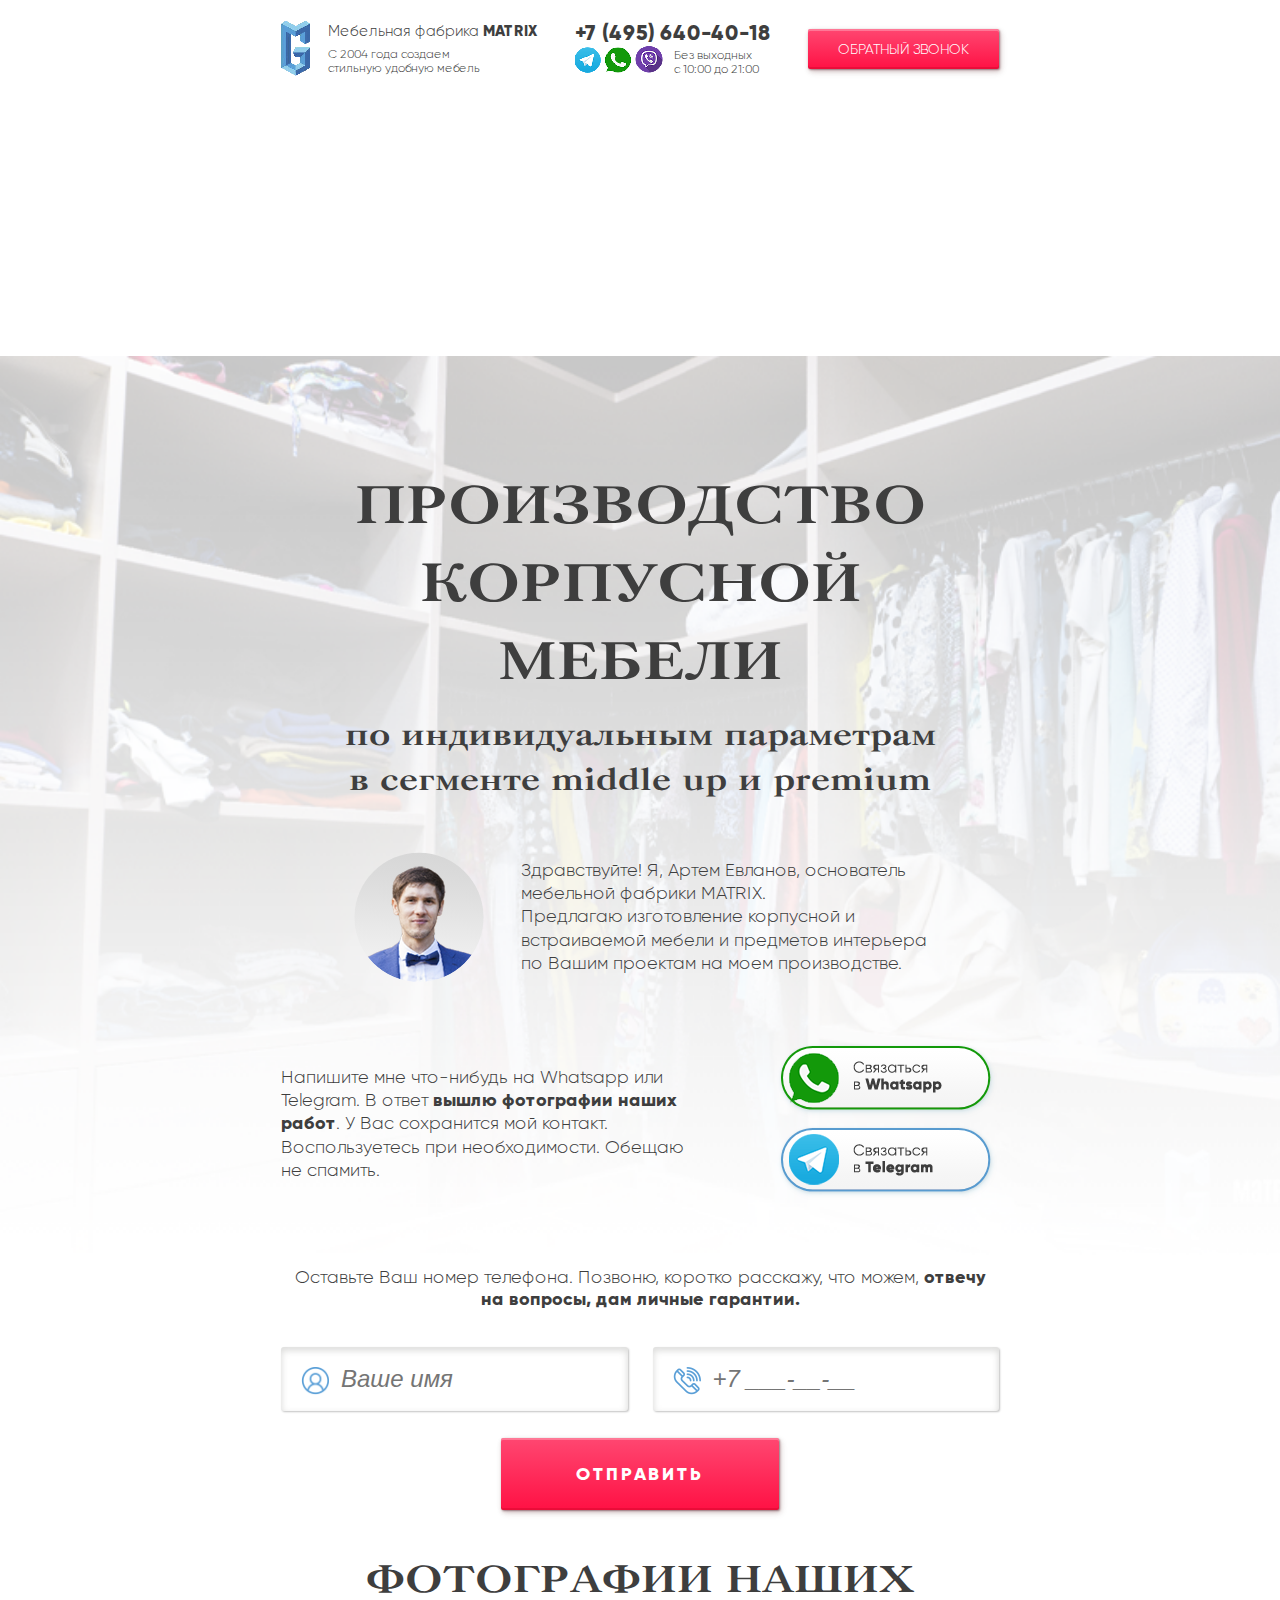
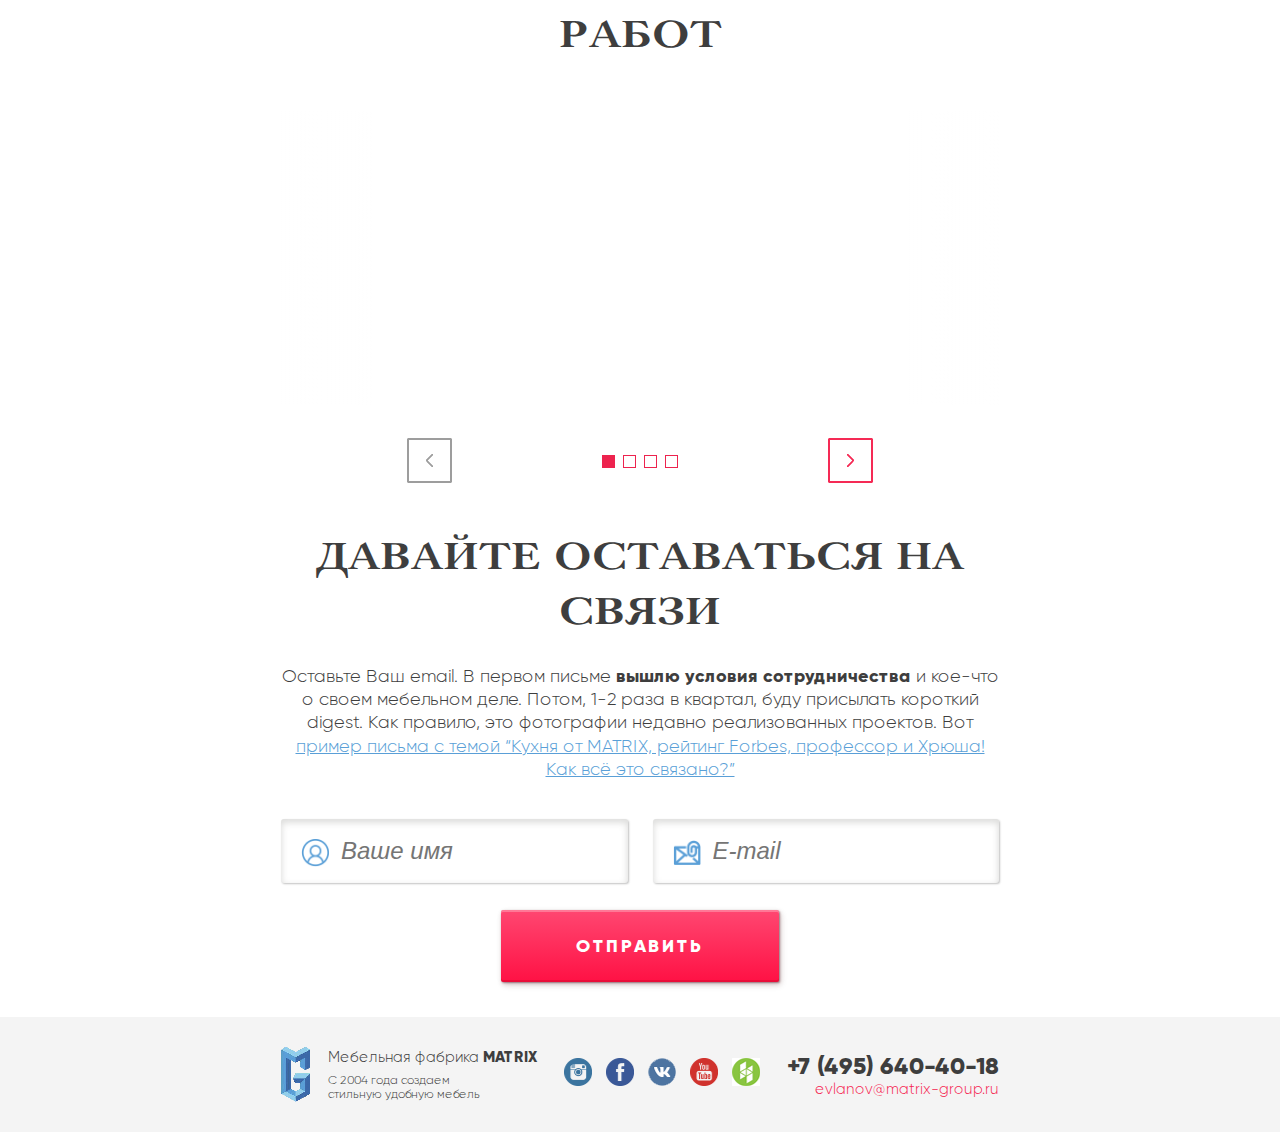
==== docs/index.html @ 05a5abca "dkfjdfkj" ====
<!DOCTYPE html>
<html lang="en">

<head>
    <meta charset="UTF-8">
    <meta name="viewport" content="width=device-width">
    <title>Мебельная фабрика MATRIX</title>
    <link rel="stylesheet" href="css/jquery.fancybox.min.css">
    <link rel="stylesheet" href="css/owl.carousel.min.css">
    <link rel="stylesheet" href="fonts/stylesheet.css">
    <link href="http://allfont.ru/allfont.css?fonts=caslon" rel="stylesheet" type="text/css" />
    <link rel="stylesheet" href="css/main.css">
    <link rel="stylesheet" href="css/media.css">
</head>

<body>
    <!-- head -->
    <div class="head">
        <div class="container">
            <a href="/" class="head__logo">
                <img src="img/logo.png" alt="">
                <span class="head__logo__text">
                    <span class="head__logo__text__title">Мебельная фабрика <strong>MATRIX</strong></span>
                    <span class="head__logo__text__desc">C 2004 года создаем <br> стильную удобную мебель</span>
                </span>
            </a>
            <div class="head__contacts">
                <a href="tel:+7 (495) 640-40-18" class="head__phone">+7 (495) 640-40-18</a>
                <div class="head__social">
                    <div class="head__social__items">
                        <a href=""><img src="img/head__telegram.png" alt=""></a>
                        <a href=""><img src="img/head__whatsapp.png" alt=""></a>
                        <a href=""><img src="img/head__viber.png" alt=""></a>
                    </div>
                    <div class="head__social__workstime"> Без выходных <br> с 10:00 до 21:00 </div>
                </div>
            </div>
            <button class="btn">Обратный звонок</button>
        </div>
    </div>
    <!--END head -->
    <!-- video -->
    <div class="video">
        <div class="container">
            <iframe width="100%" height="315" src="https://www.youtube.com/embed/WgY8WTfetew" frameborder="0" allow="accelerometer; autoplay; encrypted-media; gyroscope; picture-in-picture" allowfullscreen></iframe>
        </div>
    </div>
    <!--END video -->
    <!-- proizv -->
    <div class="proizv">
        <div class="container">
            <div class="proizv__title">Производство <br> корпусной мебели </div>
            <div class="proizv__desc">по индивидуальным параметрам <br> в сегменте middle up и premium</div>
            <div class="proizv__director">
                <div class="proizv__director__avatar"></div>
                <div class="proizv__director__text"> Здравствуйте! Я, Артем Евланов, основатель <br> мебельной фабрики MATRIX. <br> Предлагаю изготовление корпусной и <br> встраиваемой мебели и предметов интерьера <br> по Вашим проектам на моем производстве. </div>
            </div>
            <div class="proizv__messanger">
                <div class="proizv__messanger__text"> Напишите мне что-нибудь на Whatsapp или Telegram. В ответ <strong>вышлю фотографии наших работ</strong>. У Вас сохранится мой контакт. Воспользуетесь при необходимости. Обещаю не спамить. </div>
                <div class="proizv__messanger__btns">
                    <a href=""><img src="img/proizv__whatsapp.png" alt=""></a>
                    <a href=""><img src="img/proizv__telegram.png" alt=""></a>
                </div>
            </div>
            <div class="proizv__form">
                <div class="proizv__form__title"> Оставьте Ваш номер телефона. Позвоню, коротко расскажу, что можем, <strong>отвечу на вопросы, дам личные гарантии.</strong>
                </div>
                <form action="">
                    <div class="proizv__form__inputs">
                        <div class="input">
                            <div class="input__icon" style="background-image: url(img/input__user.png);"></div>
                            <input type="text" placeholder="Ваше имя">
                        </div>
                        <div class="input">
                            <div class="input__icon" style="background-image: url(img/input__phone.png);"></div>
                            <input type="text" placeholder="+7 ___-__-__">
                        </div>
                    </div>
                    <button class="btn btn__big">Отправить</button>
                </form>
            </div>
        </div>
    </div>
    <!--END proizv -->
    <!-- works -->
    <div class="works">
        <div class="container">
            <div class="works__title">Фотографии наших работ</div>
            <div class="works__galery owl-carousel">
                <div class="works__galery__item" style="background-image: url(../img/work.png);"></div>
                <div class="works__galery__item" style="background-image: url(../img/top_slide1.jpg);"></div>
                <div class="works__galery__item" style="background-image: url(../img/top_slide2.jpg);"></div>
                <div class="works__galery__item" style="background-image: url(../img/top_slide3.jpg);"></div>
            </div>
        </div>
    </div>
    <!--END works -->
    <!-- feedback -->
    <div class="feedback">
        <div class="container">
            <div class="feedback__title">Давайте оставаться на связи</div>
            <div class="feedback__desc"> Оставьте Ваш email. В первом письме <strong>вышлю условия сотрудничества</strong> и кое-что о своем мебельном деле. Потом, 1-2 раза в квартал, буду присылать короткий digest. Как правило, это фотографии недавно реализованных проектов. Вот <a href="/">пример письма c темой “Кухня от MATRIX, рейтинг Forbes, профессор и Хрюша! Как всё это связано?”</a>
            </div>
            <form action="">
                <div class="proizv__form__inputs">
                    <div class="input">
                        <div class="input__icon" style="background-image: url(img/input__user.png);"></div>
                        <input type="text" placeholder="Ваше имя">
                    </div>
                    <div class="input">
                        <div class="input__icon" style="background-image: url(img/input__email.png);"></div>
                        <input type="text" placeholder="E-mail">
                    </div>
                </div>
                <button class="btn btn__big">Отправить</button>
            </form>
        </div>
    </div>
    <!--END feedback -->
    <!-- footer -->
    <div class="footer">
        <div class="container">
            <a href="/" class="head__logo">
                <img src="img/logo.png" alt="">
                <span class="head__logo__text">
                    <span class="head__logo__text__title">Мебельная фабрика <strong>MATRIX</strong></span>
                    <span class="head__logo__text__desc">C 2004 года создаем <br> стильную удобную мебель</span>
                </span>
            </a>
            <div class="footer__social">
                <a href=""><img src="img/footer__instagram.png" alt=""></a>
                <a href=""><img src="img/footer__facebook.png" alt=""></a>
                <a href=""><img src="img/footer__vk.png" alt=""></a>
                <a href=""><img src="img/footer__youtube.png" alt=""></a>
                <a href=""><img src="img/footer__green.png" alt=""></a>
            </div>
            <div class="footer__contacts">
                <a href="tel:+7 (495) 640-40-18" class="head__phone">+7 (495) 640-40-18</a>
                <a href="malto:evlanov@matrix-group.ru" class="footer__mail">evlanov@matrix-group.ru</a>
            </div>
        </div>
    </div>
    <!--END footer -->
    <script src="js/jquery.js"></script>
    <script src="js/jquery.fancybox.min.js"></script>
    <script src="js/owl.carousel.min.js"></script>
    <script src="js/main.js"></script>
</body>

</html>
---- docs/fonts/stylesheet.css ----
@font-face {
    font-family: 'Caslon-С-540-BT';
    src: url('CaslonC540BT.woff') format('woff');
    font-weight: bold;
    font-style: normal;

}

@font-face {
    font-family: 'Gilroy';
    src: url('Gilroy-ExtraBold.woff2') format('woff2'),
        url('Gilroy-ExtraBold.woff') format('woff');
    font-weight: 800;
    font-style: normal;
}

@font-face {
    font-family: 'Gilroy';
    src: url('Gilroy-Light.woff2') format('woff2'),
        url('Gilroy-Light.woff') format('woff');
    font-weight: 300;
    font-style: normal;
}


@font-face {
    font-family: 'Gilroy';
    src: url('Gilroy-ExtraBold.woff2') format('woff2'),
        url('Gilroy-ExtraBold.woff') format('woff');
    font-weight: 800;
    font-style: normal;
}

@font-face {
    font-family: 'Gilroy';
    src: url('Gilroy-Light.woff2') format('woff2'),
        url('Gilroy-Light.woff') format('woff');
    font-weight: 300;
    font-style: normal;
}
---- docs/css/main.css ----
* {
  margin: 0;
  padding: 0;
  font-family: "Gilroy";
  color: #3e3e3e;
  text-decoration: none;
  outline: none;
}
.container {
  max-width: 768px;
  padding: 0 25px;
  margin: 0 auto;
  box-sizing: border-box;
}
.head {
  padding-top: 20px;
}
.head .container {
  display: -webkit-box;
  display: flex;
  -webkit-box-align: center;
          align-items: center;
  -webkit-box-pack: justify;
          justify-content: space-between;
}
.head__logo {
  display: -webkit-box;
  display: flex;
  -webkit-box-align: center;
          align-items: center;
}
.head__logo__text {
  display: -webkit-box;
  display: flex;
  -webkit-box-orient: vertical;
  -webkit-box-direction: normal;
          flex-direction: column;
  margin-left: 18px;
}
.head__logo__text__title {
  font-size: 15px;
}
.head__logo__text__desc {
  font-size: 12px;
  margin-top: 7px;
}
.head__phone {
  font-size: 21px;
  font-weight: 900;
}
.head__social {
  display: -webkit-box;
  display: flex;
  -webkit-box-align: center;
          align-items: center;
}
.head__social__workstime {
  font-size: 12px;
  margin-left: 11px;
}
.btn {
  box-shadow: 2px 3px 7px rgba(70, 3, 14, 0.14), 1px 2px 5px rgba(70, 3, 14, 0.14), 1px 1px 2px rgba(70, 3, 14, 0.44), inset 0 2px 0 rgba(255, 255, 255, 0.27), inset 0 -2px 0 rgba(176, 0, 27, 0.27);
  border-radius: 2px;
  background-image: -webkit-gradient(linear, left bottom, left top, from(#ff1144), to(#ff4771));
  background-image: -webkit-linear-gradient(bottom, #ff1144 0%, #ff4771 100%);
  background-image: linear-gradient(to top, #ff1144 0%, #ff4771 100%);
  border: none;
  padding: 12px 30px;
  text-transform: uppercase;
  font-size: 14px;
  color: white;
  cursor: pointer;
}
.video {
  margin-top: 30px;
}
.proizv {
  padding-top: 115px;
  background-image: url(../img/proizv__bg.png);
  background-repeat: no-repeat;
  background-position: top center;
  background-size: contain;
  margin-top: -70px;
}
.proizv__title {
  font-size: 51px;
  font-family: 'Caslon-С-540-BT';
  font-weight: 500;
  text-transform: uppercase;
  text-align: center;
}
.proizv__desc {
  font-size: 30px;
  font-weight: 400;
  font-family: 'Caslon-С-540-BT';
  text-align: center;
  margin-top: 10px;
}
.proizv__director {
  margin-top: 47px;
  display: -webkit-box;
  display: flex;
  -webkit-box-align: center;
          align-items: center;
  -webkit-box-pack: center;
          justify-content: center;
}
.proizv__director__avatar {
  min-width: 130px;
  width: 130px;
  height: 130px;
  border-radius: 50%;
  background-image: url(../img/director.png);
  background-repeat: no-repeat;
  background-position: center;
  background-size: cover;
}
.proizv__director__text {
  margin-left: 37px;
  font-size: 18px;
  line-height: 1.3;
}
.proizv__messanger {
  margin-top: 60px;
  display: -webkit-box;
  display: flex;
  -webkit-box-align: center;
          align-items: center;
}
.proizv__messanger__text {
  font-size: 18px;
  line-height: 1.3;
}
.proizv__messanger__btns {
  display: -webkit-box;
  display: flex;
  -webkit-box-orient: vertical;
  -webkit-box-direction: normal;
          flex-direction: column;
  margin-left: 77px;
}
.proizv__form {
  margin-top: 60px;
}
.proizv__form form {
  margin-top: 37px;
}
.proizv__form .btn__big {
  margin: 0 auto;
  display: block;
  margin-top: 27px;
}
.feedback form {
  margin-top: 37px;
}
.feedback .btn__big {
  margin: 0 auto;
  display: block;
  margin-top: 27px;
}
.proizv__form__title {
  font-size: 18px;
  text-align: center;
}
.input {
  position: relative;
}
.input input {
  font-size: 24px;
  padding: 18px;
  font-family: "Arial";
  font-style: italic;
  padding-left: 60px;
  box-shadow: 1px 1px 2px #c2c2c2, inset 0 3px 6px 1px rgba(163, 163, 160, 0.36);
  border-radius: 3px;
  border: none;
  width: 100%;
  max-width: 100%;
  box-sizing: border-box;
}
.input__icon {
  width: 28px;
  height: 28px;
  background-image: url(../img/input__user.png);
  background-repeat: no-repeat;
  background-position: center;
  background-size: contain;
  position: absolute;
  top: 20px;
  left: 20px;
}
.proizv__form__inputs {
  display: grid;
  grid-template-columns: 1fr 1fr;
  grid-gap: 25px;
  box-sizing: border-box;
  width: 100%;
}
.btn__big {
  text-transform: uppercase;
  font-size: 18px;
  font-weight: 800;
  letter-spacing: 2.7px;
  padding: 25px 75px;
}
.works {
  margin-top: 45px;
}
.works__title {
  font-size: 36px;
  text-transform: uppercase;
  text-align: center;
  font-family: 'Caslon-С-540-BT';
}
.works__galery__item {
  width: 100%;
  padding-bottom: 63%;
  background-image: url(../img/work.png);
  background-position: center;
  background-size: cover;
  background-repeat: no-repeat;
}
.works__galery {
  margin-top: 46px;
}
.works__galery .owl-dots {
  display: -webkit-box;
  display: flex;
  -webkit-box-align: center;
          align-items: center;
  -webkit-box-pack: center;
          justify-content: center;
  margin-top: -36px;
}
.works__galery .owl-nav {
  display: -webkit-box;
  display: flex;
  -webkit-box-align: center;
          align-items: center;
  -webkit-box-pack: justify;
          justify-content: space-between;
  margin: 0 auto;
  width: 65%;
  margin-top: 33px;
}
.works__galery button.owl-dot {
  width: 13px;
  height: 13px;
  background-color: #fff;
  border: 1px solid #ed234e;
  margin: 4px;
}
.works__galery button.owl-dot.active {
  background-color: #ed234e;
}
.works__galery .owl-stage-outer {
  position: relative;
}
.works__galery .owl-stage-outer:before {
  content: '';
  display: block;
  width: 13%;
  height: 100%;
  background-image: -webkit-gradient(linear, left top, right top, from(#ffffff), to(rgba(255, 255, 255, 0)));
  background-image: -webkit-linear-gradient(left, #ffffff 0%, rgba(255, 255, 255, 0) 100%);
  background-image: linear-gradient(to right, #ffffff 0%, rgba(255, 255, 255, 0) 100%);
  position: absolute;
  top: 0;
  left: 0;
  z-index: 1;
}
.works__galery .owl-stage-outer:after {
  content: '';
  display: block;
  width: 13%;
  height: 100%;
  background-image: -webkit-gradient(linear, right top, left top, from(#ffffff), to(rgba(255, 255, 255, 0)));
  background-image: -webkit-linear-gradient(right, #ffffff 0%, rgba(255, 255, 255, 0) 100%);
  background-image: linear-gradient(to left, #ffffff 0%, rgba(255, 255, 255, 0) 100%);
  position: absolute;
  top: 0;
  right: 0;
  z-index: 1;
}
.feedback {
  margin-top: 60px;
}
.feedback__title {
  font-size: 36px;
  text-transform: uppercase;
  text-align: center;
  font-family: 'Caslon-С-540-BT';
}
.feedback__desc {
  margin-top: 23px;
  text-align: center;
  font-size: 18px;
  line-height: 1.3;
}
.feedback__desc a {
  color: #5a9fd7;
  text-decoration: underline;
}
.footer {
  margin-top: 35px;
  padding: 30px 0;
  background-color: #f4f4f4;
}
.footer .container {
  display: -webkit-box;
  display: flex;
  -webkit-box-align: center;
          align-items: center;
  -webkit-box-pack: justify;
          justify-content: space-between;
}
.footer .head__phone {
  font-size: 24px;
}
.footer__contacts {
  display: -webkit-box;
  display: flex;
  -webkit-box-orient: vertical;
  -webkit-box-direction: normal;
          flex-direction: column;
  -webkit-box-align: end;
          align-items: flex-end;
}
.footer__mail {
  color: #f42450;
  font-size: 15px;
}
.footer__social a {
  margin: 0 5px;
}
---- docs/css/media.css ----
@media screen and (max-width: 700px) {
  .head .container {
    -webkit-box-orient: vertical;
    -webkit-box-direction: normal;
            flex-direction: column;
  }
  .head__social {
    display: none;
  }
  .head__contacts {
    margin: 10px 0;
  }
  .proizv__title {
    font-size: 31px;
  }
  .proizv__desc {
    font-size: 24px;
  }
  .proizv__director {
    -webkit-box-orient: vertical;
    -webkit-box-direction: normal;
            flex-direction: column;
  }
  .proizv__director__text {
    text-align: center;
    margin-top: 20px;
  }
  .proizv__messanger {
    text-align: center;
    -webkit-box-orient: vertical;
    -webkit-box-direction: normal;
            flex-direction: column;
  }
  .proizv__messanger__btns {
    margin-left: 0;
    margin-top: 20px;
  }
  .proizv__form__inputs {
    grid-template-columns: 1fr;
  }
  .footer .container {
    -webkit-box-orient: vertical;
    -webkit-box-direction: normal;
            flex-direction: column;
  }
  .footer__social {
    margin: 27px 0;
  }
  .footer .head__logo {
    -webkit-box-orient: vertical;
    -webkit-box-direction: normal;
            flex-direction: column;
  }
  .footer .head__logo__text__title {
    text-align: center;
  }
  .footer .head__logo__text__desc {
    text-align: center;
  }
  .footer .head__logo__text {
    margin-left: 0;
    margin-top: 28px;
  }
  .footer__contacts {
    -webkit-box-align: center;
            align-items: center;
  }
  .proizv__director__text {
    margin-left: 0;
  }
  .works__title,
  .feedback__title {
    font-size: 30px;
  }
  .works__galery__item {
    padding-bottom: 127%;
  }
  .works__galery .owl-nav {
    margin-top: 60px;
  }
  .works__galery .owl-dots {
    -webkit-transform: translateY(-54px);
            transform: translateY(-54px);
  }
  .works__galery .owl-nav {
    -webkit-box-pack: center;
            justify-content: center;
  }
}
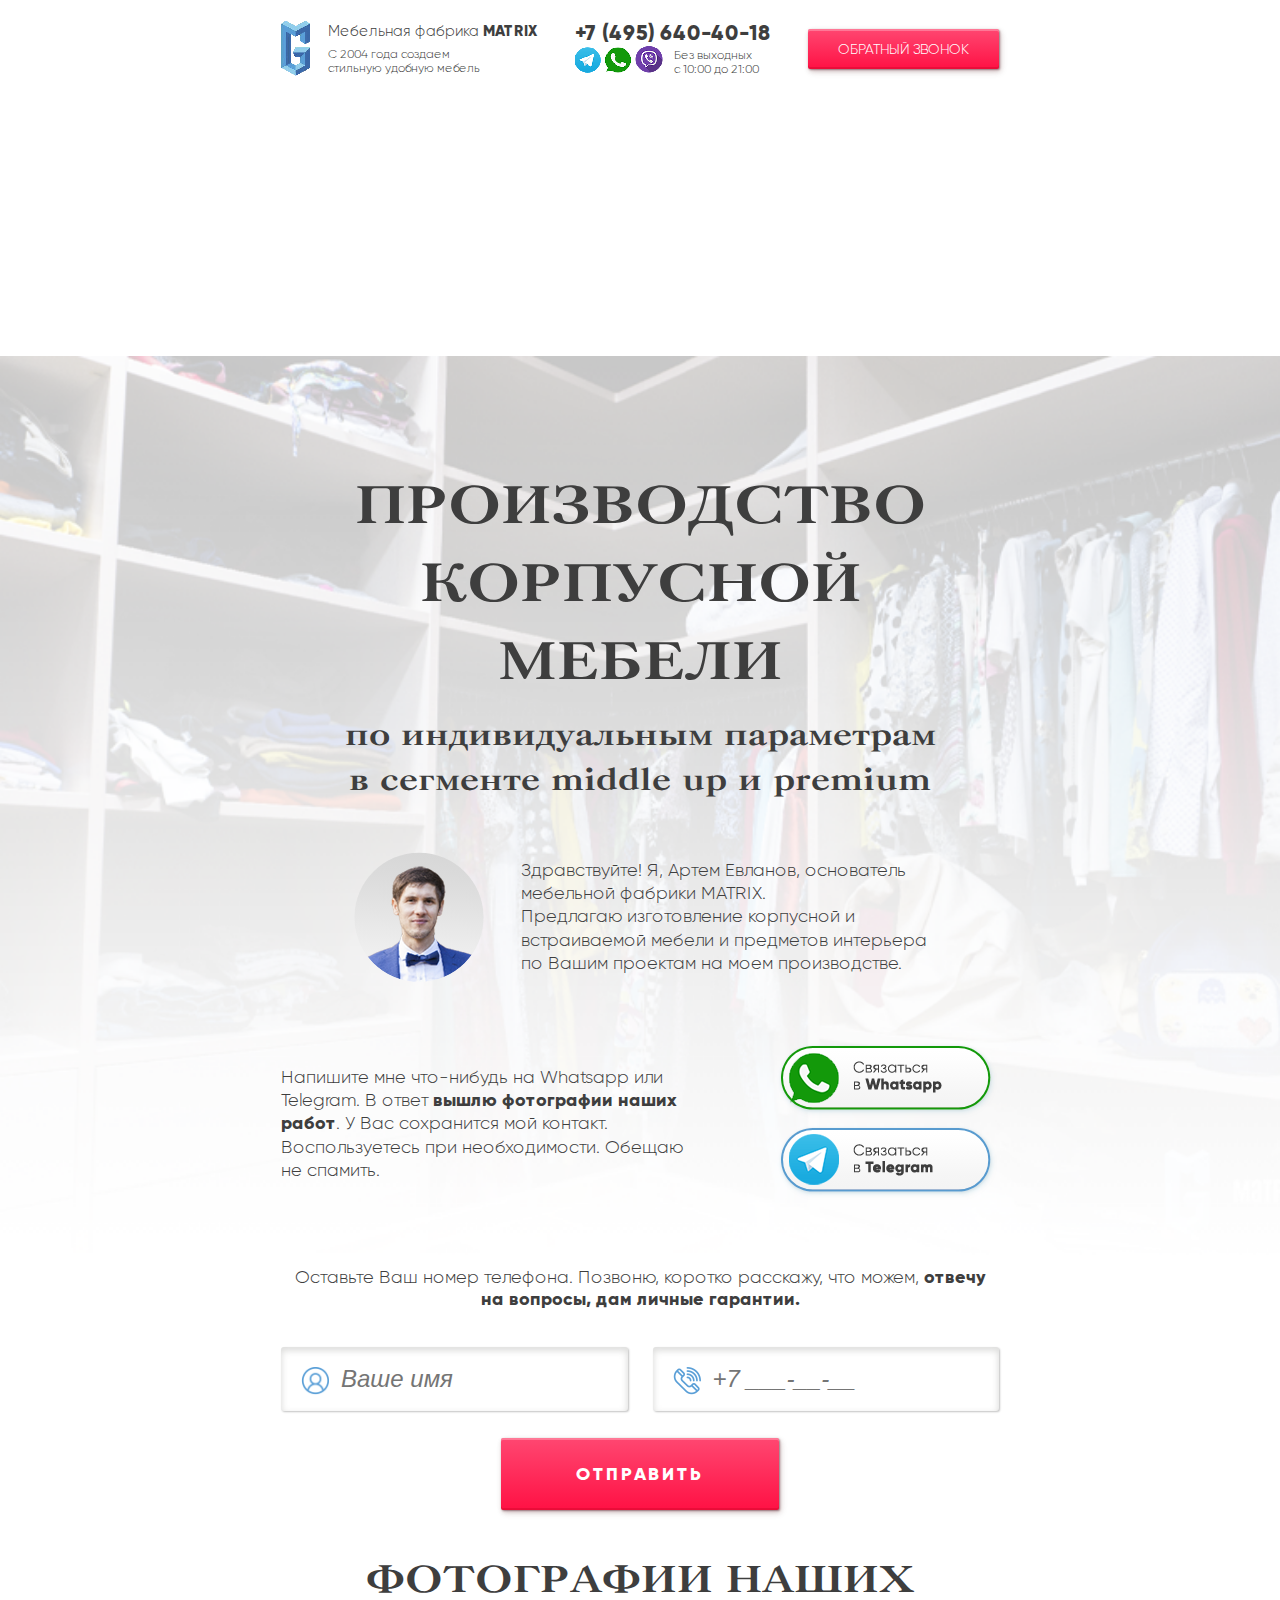
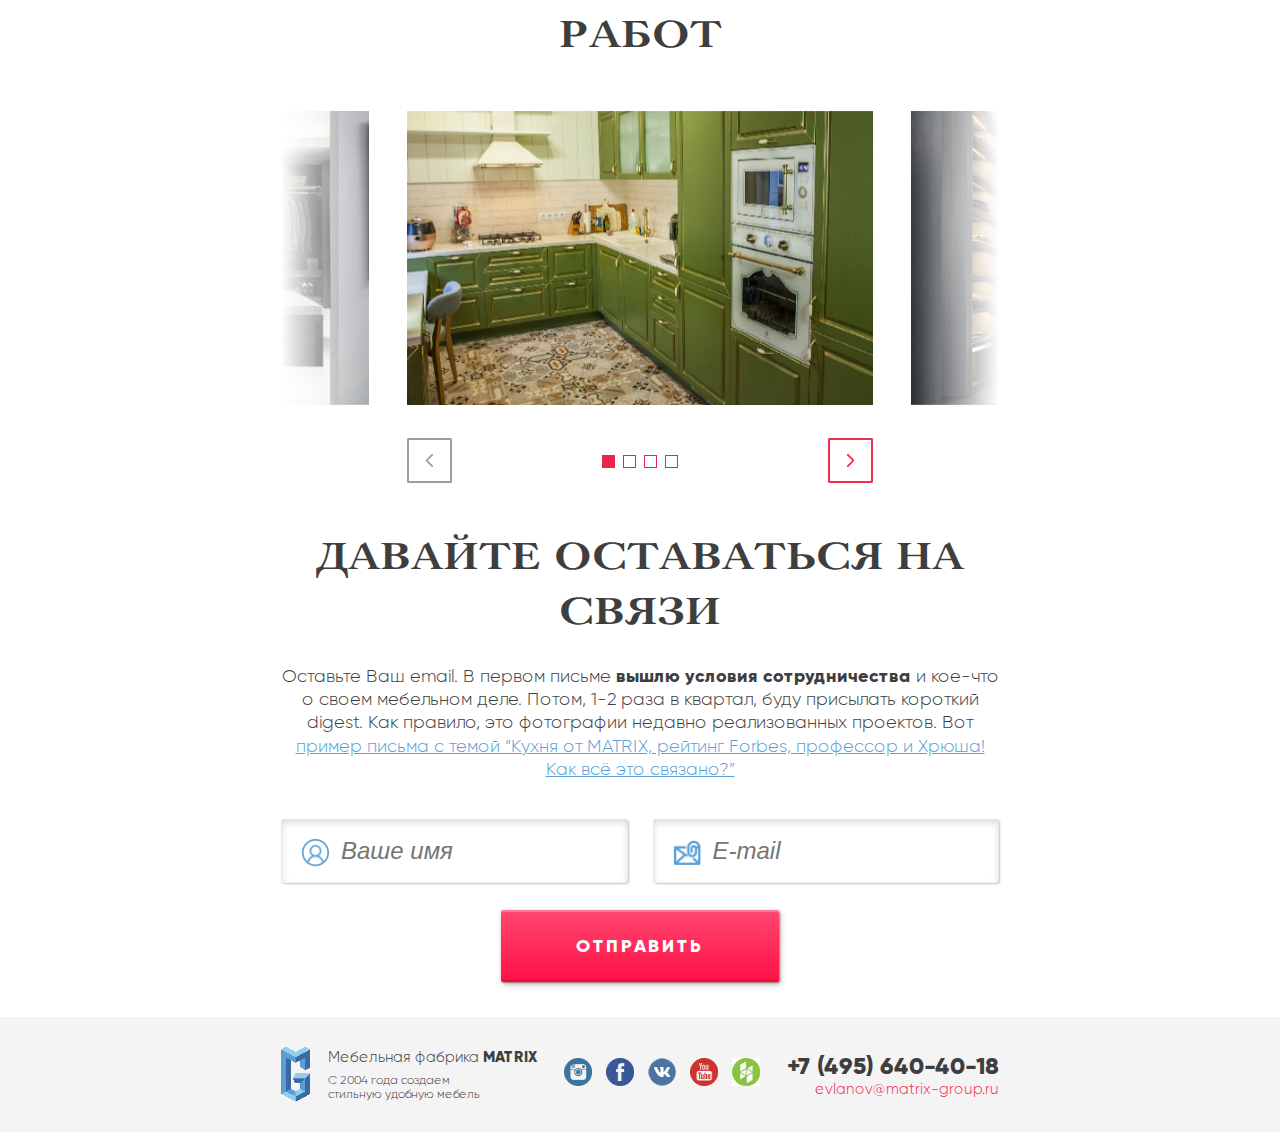
==== commit 375cc216: "dkfjdfkj" ====
--- a/docs/index.html
+++ b/docs/index.html
@@ -87,10 +87,10 @@
         <div class="container">
             <div class="works__title">Фотографии наших работ</div>
             <div class="works__galery owl-carousel">
-                <div class="works__galery__item" style="background-image: url(../img/work.png);"></div>
-                <div class="works__galery__item" style="background-image: url(../img/top_slide1.jpg);"></div>
-                <div class="works__galery__item" style="background-image: url(../img/top_slide2.jpg);"></div>
-                <div class="works__galery__item" style="background-image: url(../img/top_slide3.jpg);"></div>
+                <div class="works__galery__item" style="background-image: url(img/work.png);"></div>
+                <div class="works__galery__item" style="background-image: url(img/top_slide1.jpg);"></div>
+                <div class="works__galery__item" style="background-image: url(img/top_slide2.jpg);"></div>
+                <div class="works__galery__item" style="background-image: url(img/top_slide3.jpg);"></div>
             </div>
         </div>
     </div>
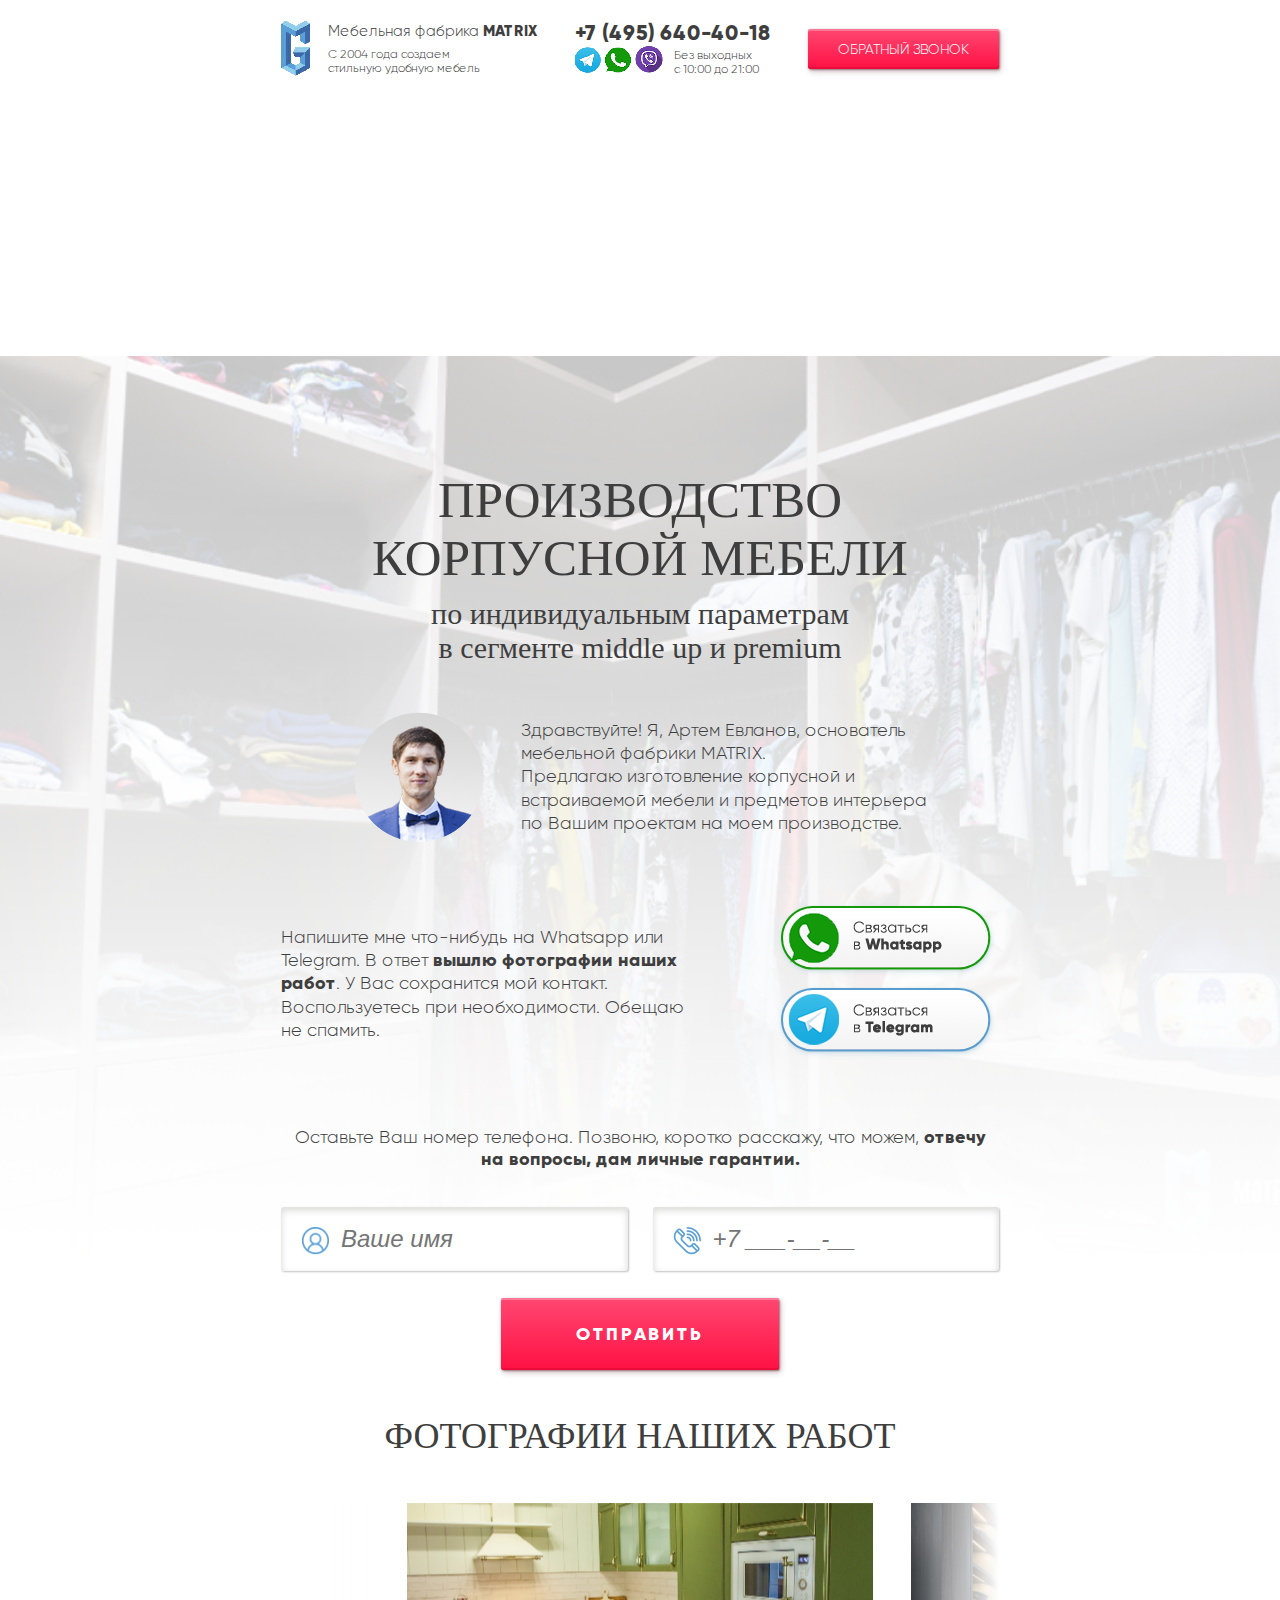
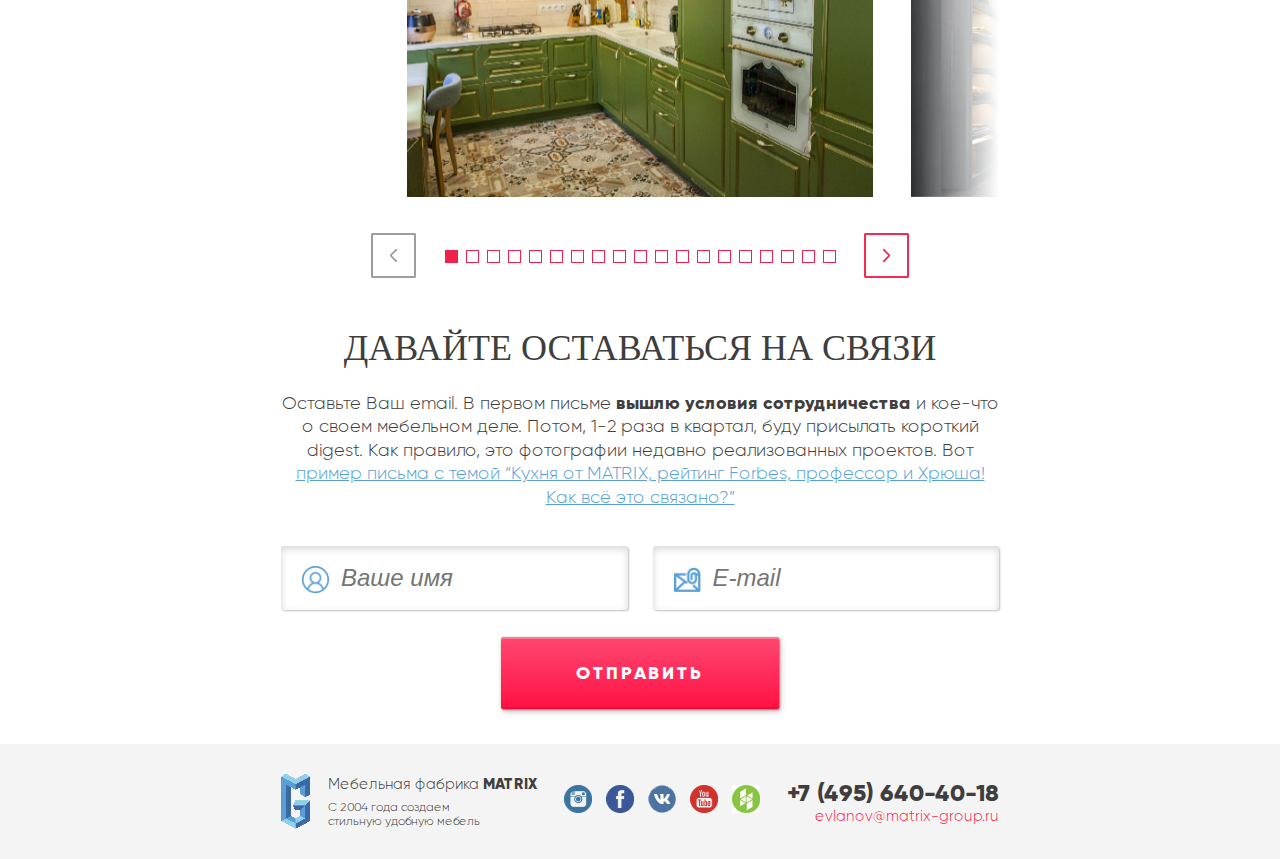
==== commit 4efbe15b: "dkfdjfkj" ====
--- a/docs/index.html
+++ b/docs/index.html
@@ -35,7 +35,7 @@
                     <div class="head__social__workstime"> Без выходных <br> с 10:00 до 21:00 </div>
                 </div>
             </div>
-            <button class="btn">Обратный звонок</button>
+            <a href="#proizv__form" data-role='scroll'><button class="btn">Обратный звонок</button></a>
         </div>
     </div>
     <!--END head -->
@@ -62,7 +62,7 @@
                     <a href=""><img src="img/proizv__telegram.png" alt=""></a>
                 </div>
             </div>
-            <div class="proizv__form">
+            <div id="proizv__form" class="proizv__form">
                 <div class="proizv__form__title"> Оставьте Ваш номер телефона. Позвоню, коротко расскажу, что можем, <strong>отвечу на вопросы, дам личные гарантии.</strong>
                 </div>
                 <form action="">
@@ -91,6 +91,21 @@
                 <div class="works__galery__item" style="background-image: url(img/top_slide1.jpg);"></div>
                 <div class="works__galery__item" style="background-image: url(img/top_slide2.jpg);"></div>
                 <div class="works__galery__item" style="background-image: url(img/top_slide3.jpg);"></div>
+                <div class="works__galery__item" style="background-image: url(img/top_slide4.png);"></div>
+                <div class="works__galery__item" style="background-image: url(img/top_slide5.jpg);"></div>
+                <iframe class="iframe__video" width="100%" src="https://www.youtube.com/embed/AVGCMhjtWXM" frameborder="0" allow="accelerometer; autoplay; encrypted-media; gyroscope; picture-in-picture" allowfullscreen></iframe>
+                <div class="works__galery__item" style="background-image: url(img/top_slide6.jpg);"></div>
+                <div class="works__galery__item" style="background-image: url(img/top_slide7.jpg);"></div>
+                <div class="works__galery__item" style="background-image: url(img/top_slide8.jpg);"></div>
+                <div class="works__galery__item" style="background-image: url(img/top_slide9.jpg);"></div>
+                <div class="works__galery__item" style="background-image: url(img/top_slide10.jpg);"></div>
+                <iframe class="iframe__video" width="100%" src="https://www.youtube.com/embed/5yjBM-dju4E" frameborder="0" allow="accelerometer; autoplay; encrypted-media; gyroscope; picture-in-picture" allowfullscreen></iframe>
+                <div class="works__galery__item" style="background-image: url(img/top_slide11.jpg);"></div>
+                <div class="works__galery__item" style="background-image: url(img/top_slide12.png);"></div>
+                <div class="works__galery__item" style="background-image: url(img/top_slide13.jpg);"></div>
+                <div class="works__galery__item" style="background-image: url(img/top_slide14.jpg);"></div>
+                <div class="works__galery__item" style="background-image: url(img/top_slide15.jpg);"></div>
+                <iframe class="iframe__video" width="100%" src="https://www.youtube.com/embed/AA4t7DAWCkE" frameborder="0" allow="accelerometer; autoplay; encrypted-media; gyroscope; picture-in-picture" allowfullscreen></iframe>
             </div>
         </div>
     </div>
@@ -144,6 +159,7 @@
     <script src="js/jquery.js"></script>
     <script src="js/jquery.fancybox.min.js"></script>
     <script src="js/owl.carousel.min.js"></script>
+    <script src="js/scroll.js"></script>
     <script src="js/main.js"></script>
 </body>
 
--- a/docs/fonts/stylesheet.css
+++ b/docs/fonts/stylesheet.css
@@ -1,6 +1,6 @@
 @font-face {
     font-family: 'Caslon-С-540-BT';
-    src: url('CaslonC540BT.woff') format('woff');
+    src: url('C.woff2') format('woff2');
     font-weight: bold;
     font-style: normal;
 
--- a/docs/css/main.css
+++ b/docs/css/main.css
@@ -220,6 +220,9 @@
   background-size: cover;
   background-repeat: no-repeat;
 }
+.iframe__video {
+  height: 293px;
+}
 .works__galery {
   margin-top: 46px;
 }
@@ -240,7 +243,7 @@
   -webkit-box-pack: justify;
           justify-content: space-between;
   margin: 0 auto;
-  width: 65%;
+  width: 75%;
   margin-top: 33px;
 }
 .works__galery button.owl-dot {
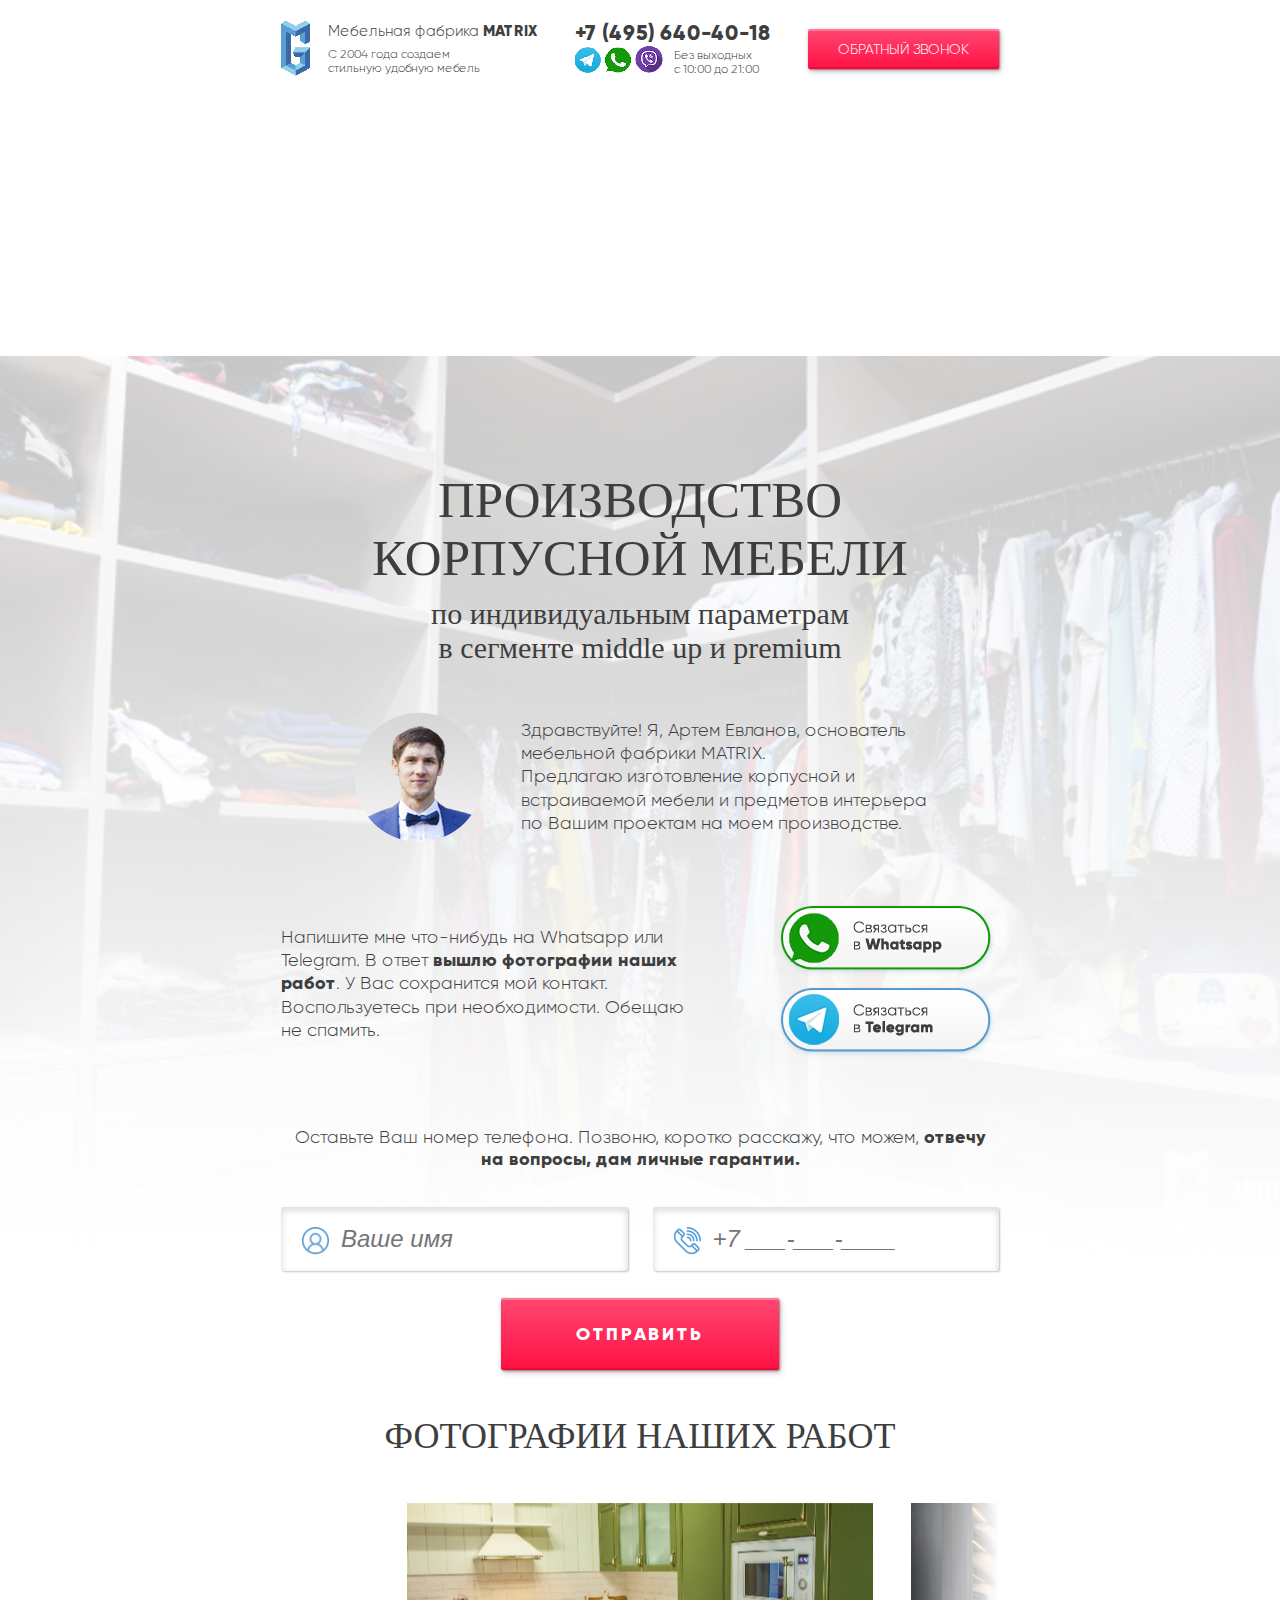
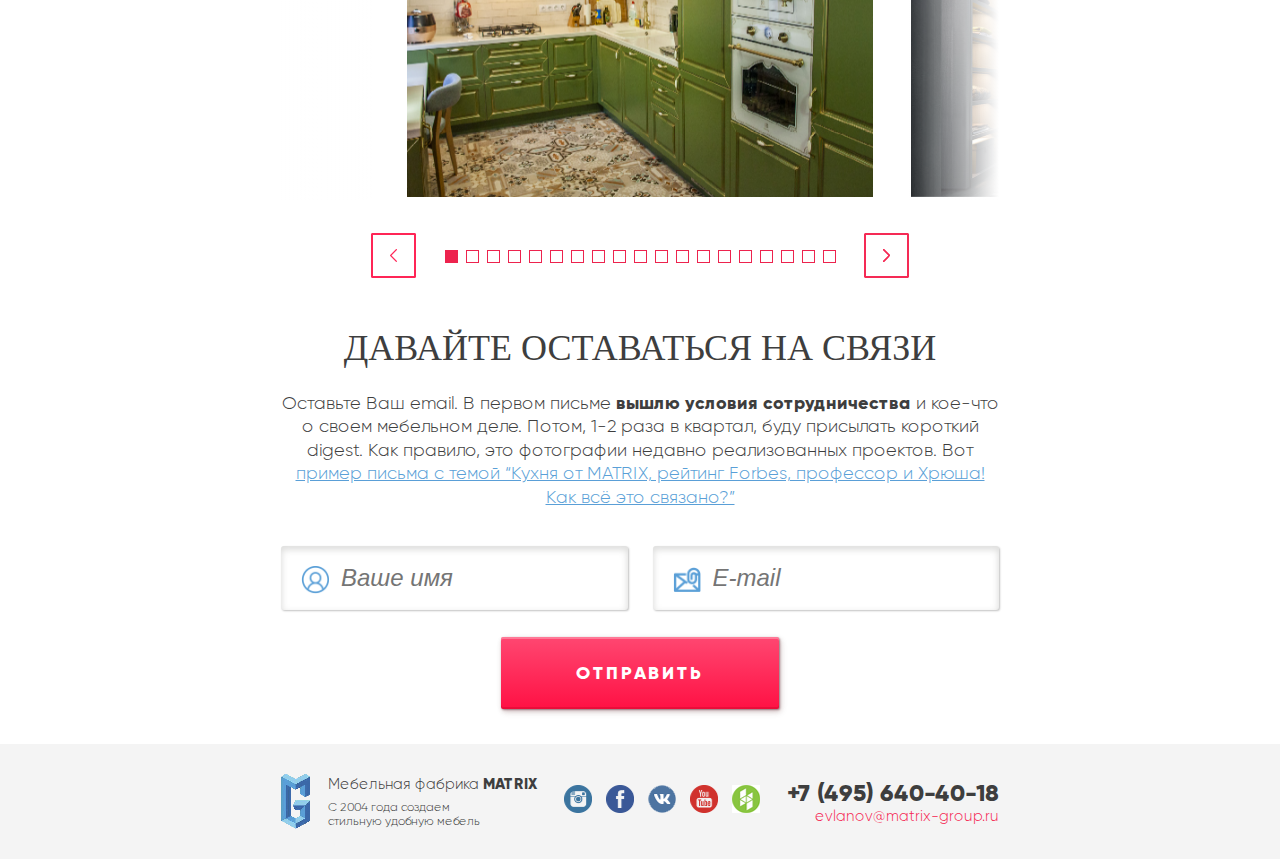
==== commit 26592a0d: "dkfdjfkj" ====
--- a/docs/index.html
+++ b/docs/index.html
@@ -7,10 +7,10 @@
     <title>Мебельная фабрика MATRIX</title>
     <link rel="stylesheet" href="css/jquery.fancybox.min.css">
     <link rel="stylesheet" href="css/owl.carousel.min.css">
-    <link rel="stylesheet" href="fonts/stylesheet.css">
+    <link rel="stylesheet" href="fonts/stylesheet.css?v2">
     <link href="http://allfont.ru/allfont.css?fonts=caslon" rel="stylesheet" type="text/css" />
-    <link rel="stylesheet" href="css/main.css">
-    <link rel="stylesheet" href="css/media.css">
+    <link rel="stylesheet" href="css/main.css?v3">
+    <link rel="stylesheet" href="css/media.css?v3">
 </head>
 
 <body>
@@ -73,7 +73,7 @@
                         </div>
                         <div class="input">
                             <div class="input__icon" style="background-image: url(img/input__phone.png);"></div>
-                            <input type="text" placeholder="+7 ___-__-__">
+                            <input type="text" placeholder="+7 ___-___-____" data-input-phone>
                         </div>
                     </div>
                     <button class="btn btn__big">Отправить</button>
@@ -160,7 +160,8 @@
     <script src="js/jquery.fancybox.min.js"></script>
     <script src="js/owl.carousel.min.js"></script>
     <script src="js/scroll.js"></script>
-    <script src="js/main.js"></script>
+    <script src="js/mask.js"></script>
+    <script src="js/main.js?v3"></script>
 </body>
 
 </html>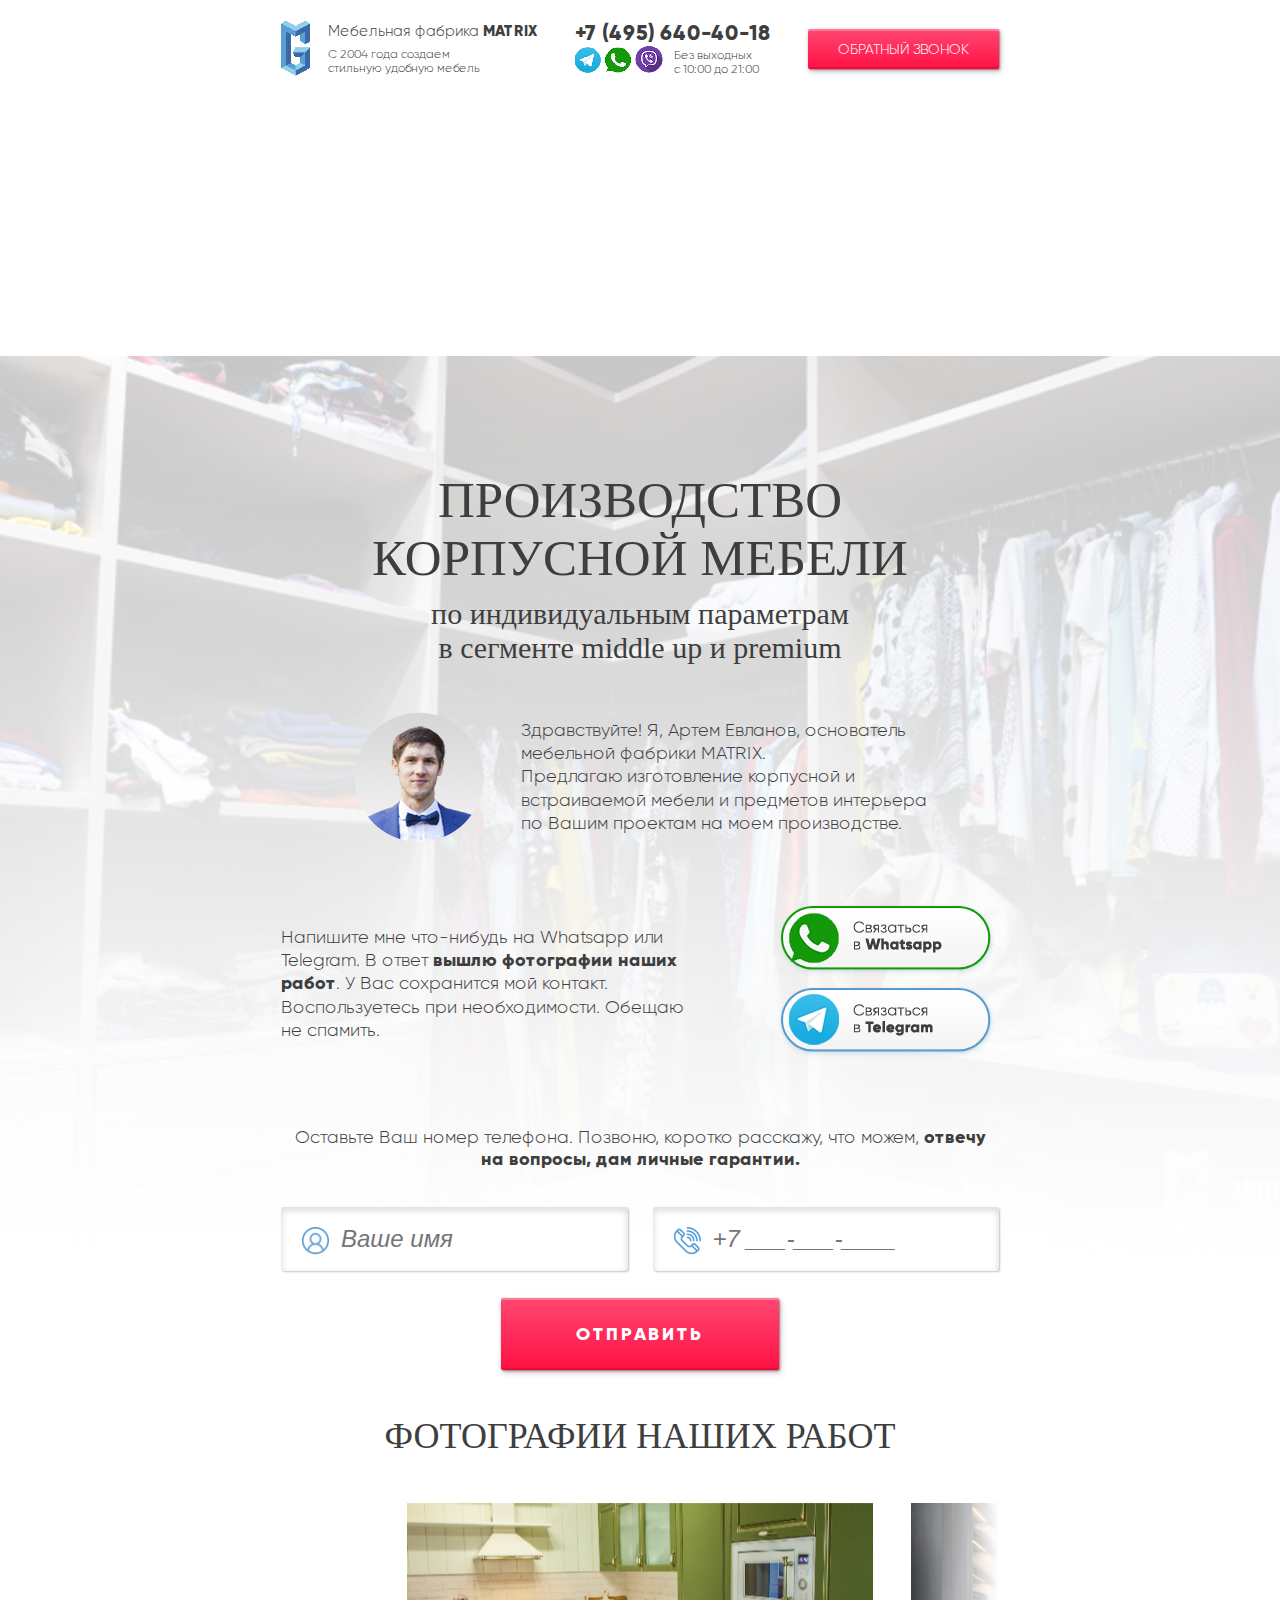
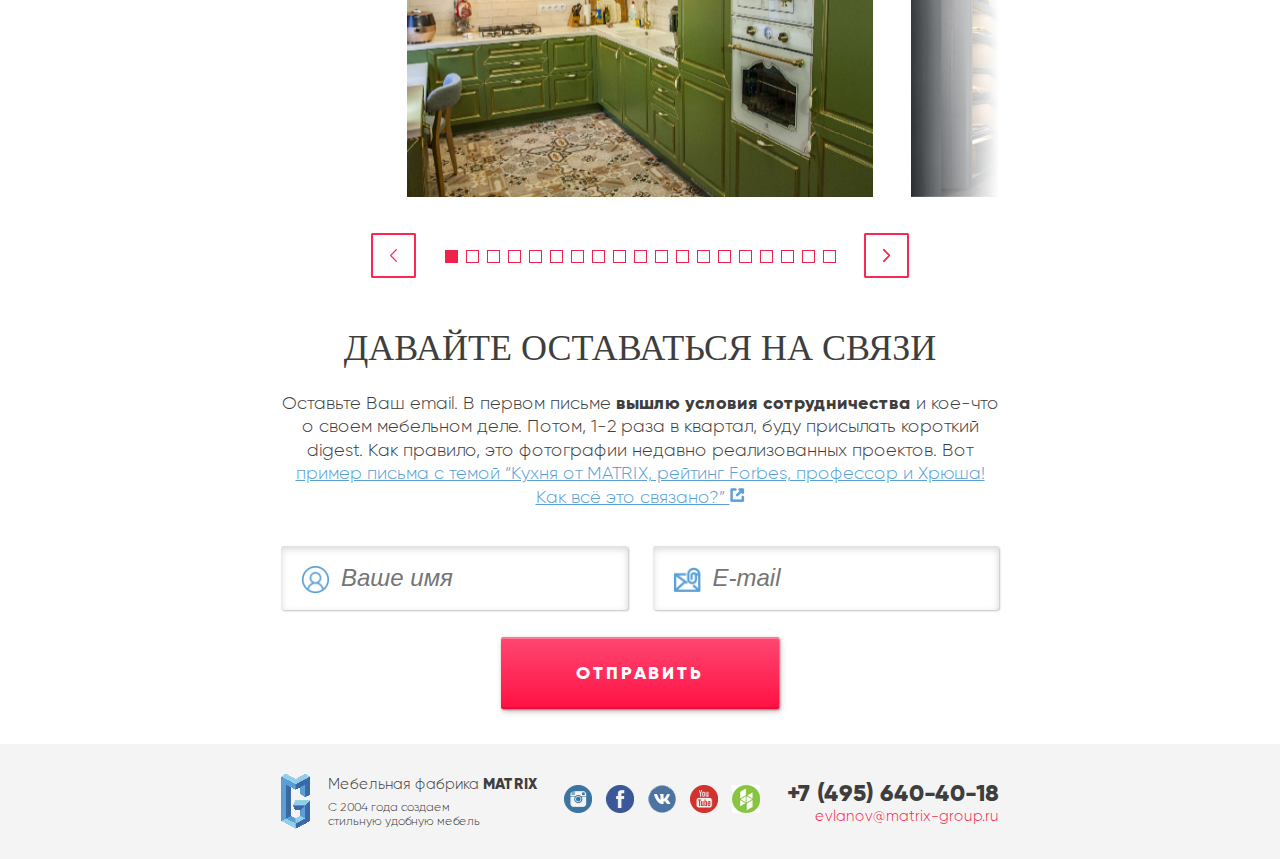
==== commit 444aebab: "dkfdjfkj" ====
--- a/docs/index.html
+++ b/docs/index.html
@@ -114,7 +114,7 @@
     <div class="feedback">
         <div class="container">
             <div class="feedback__title">Давайте оставаться на связи</div>
-            <div class="feedback__desc"> Оставьте Ваш email. В первом письме <strong>вышлю условия сотрудничества</strong> и кое-что о своем мебельном деле. Потом, 1-2 раза в квартал, буду присылать короткий digest. Как правило, это фотографии недавно реализованных проектов. Вот <a href="/">пример письма c темой “Кухня от MATRIX, рейтинг Forbes, профессор и Хрюша! Как всё это связано?”</a>
+            <div class="feedback__desc"> Оставьте Ваш email. В первом письме <strong>вышлю условия сотрудничества</strong> и кое-что о своем мебельном деле. Потом, 1-2 раза в квартал, буду присылать короткий digest. Как правило, это фотографии недавно реализованных проектов. Вот <a href="/">пример письма c темой “Кухня от MATRIX, рейтинг Forbes, профессор и Хрюша! Как всё это связано?” <img src="img/link.png" alt=""></a>
             </div>
             <form action="">
                 <div class="proizv__form__inputs">
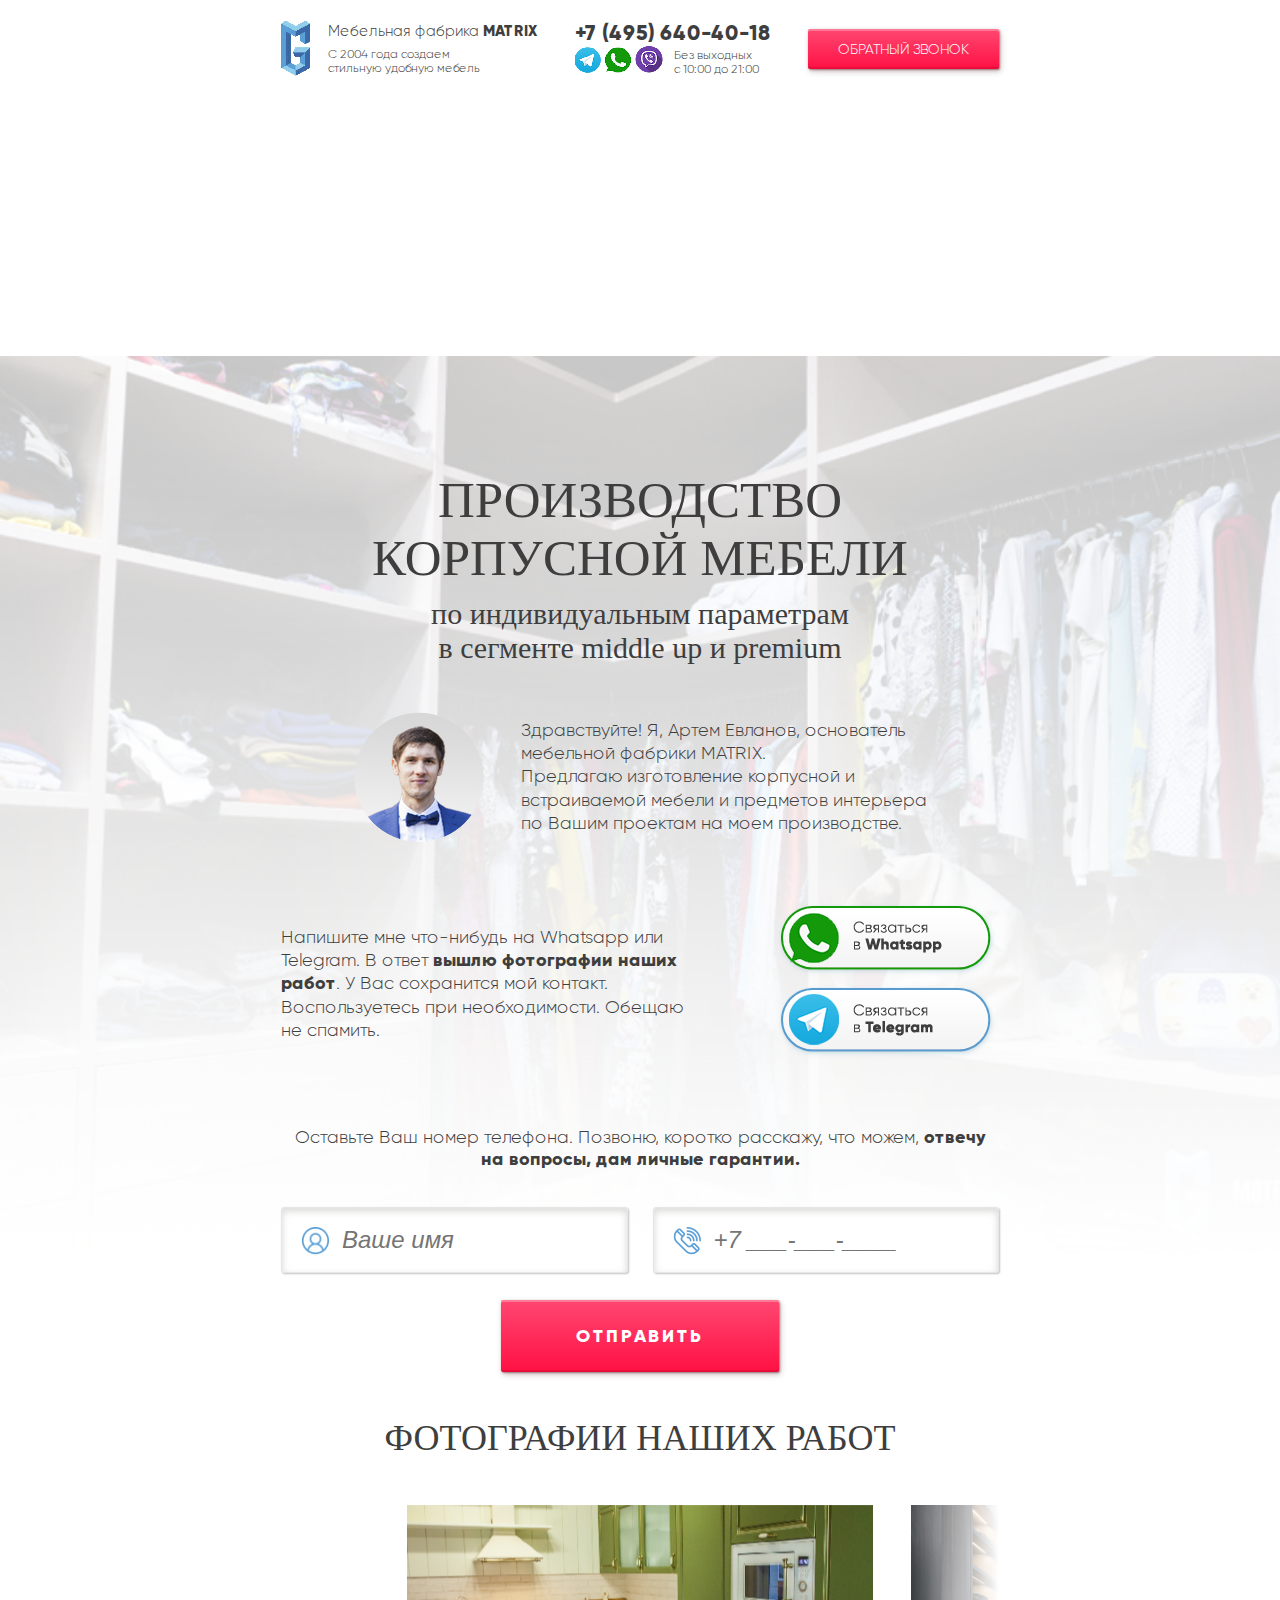
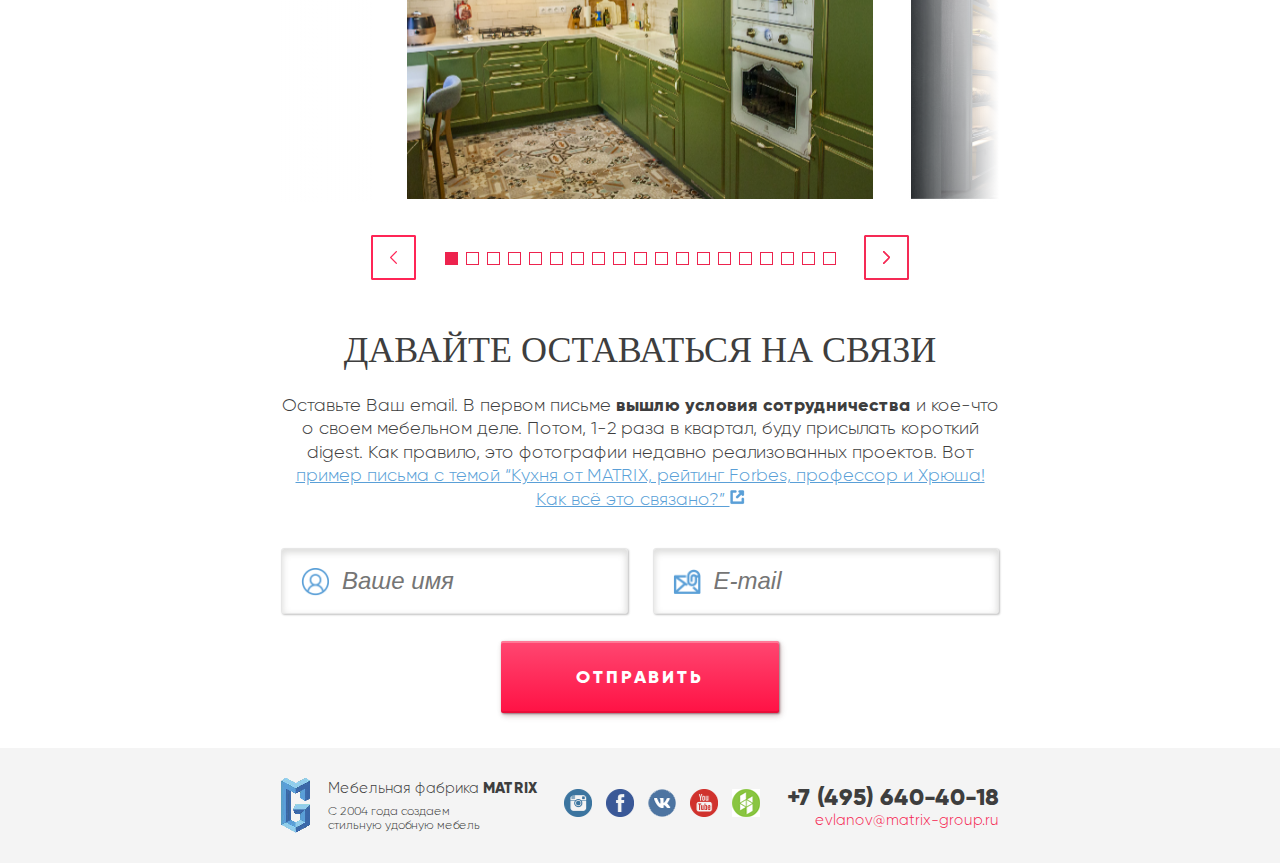
==== commit 6de12051: "dkfdjfkj" ====
--- a/docs/index.html
+++ b/docs/index.html
@@ -9,8 +9,8 @@
     <link rel="stylesheet" href="css/owl.carousel.min.css">
     <link rel="stylesheet" href="fonts/stylesheet.css?v2">
     <link href="http://allfont.ru/allfont.css?fonts=caslon" rel="stylesheet" type="text/css" />
-    <link rel="stylesheet" href="css/main.css?v3">
-    <link rel="stylesheet" href="css/media.css?v3">
+    <link rel="stylesheet" href="css/main.css?v4">
+    <link rel="stylesheet" href="css/media.css?v4">
 </head>
 
 <body>
@@ -161,7 +161,7 @@
     <script src="js/owl.carousel.min.js"></script>
     <script src="js/scroll.js"></script>
     <script src="js/mask.js"></script>
-    <script src="js/main.js?v3"></script>
+    <script src="js/main.js?v4"></script>
 </body>
 
 </html>--- a/docs/css/main.css
+++ b/docs/css/main.css
@@ -177,6 +177,7 @@
   width: 100%;
   max-width: 100%;
   box-sizing: border-box;
+  border: 1px solid #e6e6e6;
 }
 .input__icon {
   width: 28px;
